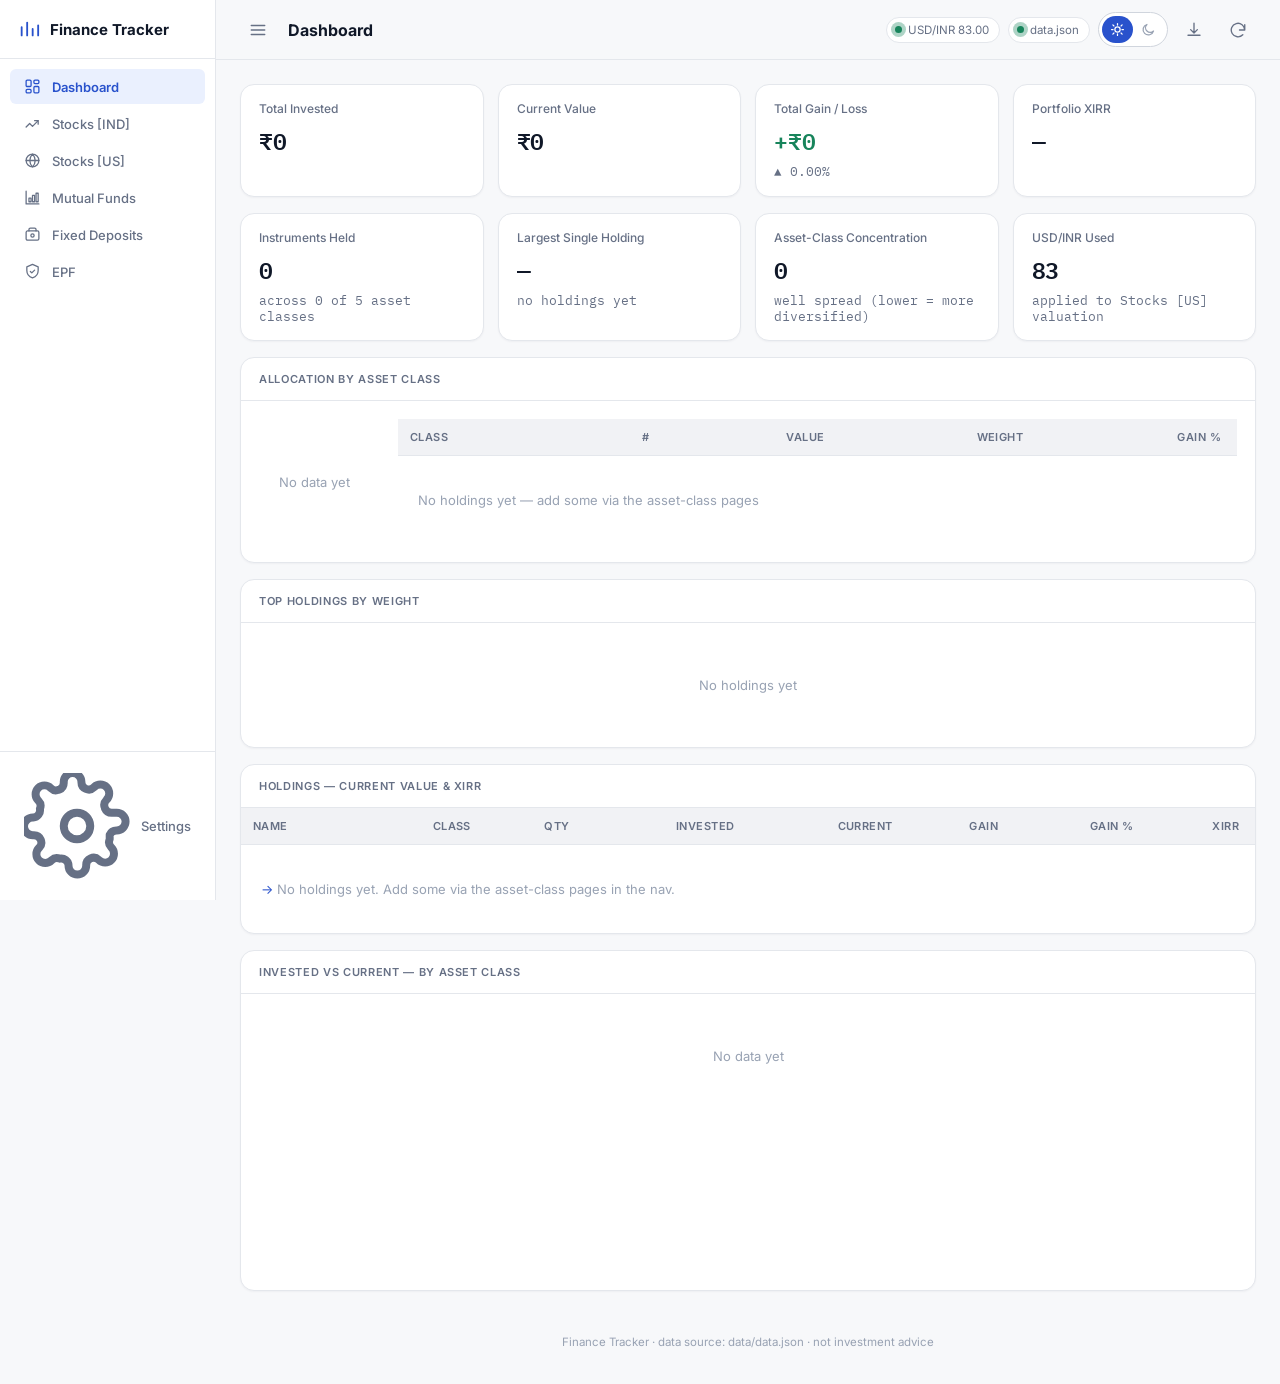
==== index.html @ 9444468d "Add files via upload" ====
<!doctype html>
<html lang="en">
<head>
<meta charset="utf-8" />
<meta name="viewport" content="width=device-width, initial-scale=1, viewport-fit=cover" />
<title>Finance Tracker — Dashboard</title>
<meta name="theme-color" content="#0B0E14" />
<meta name="robots" content="noindex, nofollow" />
<script>
  (function() {
    var saved = localStorage.getItem('ft_theme');
    var theme = saved || (window.matchMedia('(prefers-color-scheme: dark)').matches ? 'dark' : 'light');
    document.documentElement.setAttribute('data-theme', theme);
  })();
</script>
<link rel="manifest" href="manifest.json" />
<link rel="icon" href="icons/icon-192.png" />
<link rel="preconnect" href="https://fonts.googleapis.com">
<link href="https://fonts.googleapis.com/css2?family=Inter:wght@400;500;600;700&family=IBM+Plex+Mono:wght@400;500;600&display=swap" rel="stylesheet">
<link rel="stylesheet" href="css/theme.css" />
</head>
<body>
  <div class="app-shell">
    <aside id="sidebar" class="sidebar"></aside>
    <div id="sidebarScrim" class="sidebar-scrim"></div>
    <div class="main-col">
      <div id="pageHeader" class="header"></div>
      <div class="container">

        <div class="card-grid" id="summaryCards"></div>
        <div class="card-grid" id="diversityCards"></div>

        <div class="card">
          <div class="card-head"><span class="eyebrow">Allocation by asset class</span></div>
          <div class="card-body">
            <div style="display:flex; gap:28px; flex-wrap:wrap; align-items:center;">
              <div id="donutHolder"></div>
              <div style="flex:1; min-width:260px;" id="allocTableHolder"></div>
            </div>
          </div>
        </div>

        <div class="card">
          <div class="card-head"><span class="eyebrow">Top holdings by weight</span></div>
          <div class="card-body" id="topHoldingsHolder"></div>
        </div>

        <div class="card">
          <div class="card-head"><span class="eyebrow">Holdings — current value &amp; XIRR</span></div>
          <div class="table-scroll">
            <table id="holdingsTable">
              <thead>
                <tr>
                  <th>Name</th><th>Class</th><th>Qty</th><th>Invested</th><th>Current</th>
                  <th>Gain</th><th>Gain %</th><th>XIRR</th>
                </tr>
              </thead>
              <tbody id="holdingsBody"></tbody>
            </table>
          </div>
        </div>

        <div class="card">
          <div class="card-head"><span class="eyebrow">Invested vs current — by asset class</span></div>
          <div class="card-body">
            <div class="chart-box" id="barChart"></div>
          </div>
        </div>

        <div class="footer-note">Finance Tracker · data source: data/data.json · not investment advice</div>
      </div>
    </div>
  </div>
  <nav id="bottomNav" class="bottom-nav"></nav>

  <script src="js/icons.js"></script>
  <script src="js/theme.js"></script>
  <script src="js/store.js"></script>
  <script src="js/finance.js"></script>
  <script src="js/market.js"></script>
  <script src="js/valuation.js"></script>
  <script src="js/charts.js"></script>
  <script src="js/app.js"></script>
  <script src="js/dashboard.js"></script>
</body>
</html>
---- css/theme.css ----
/* ============================================================
   theme.css — Finance Tracker design system
   Light + dark themes via [data-theme] on <html>.
   Inter (UI/body) + IBM Plex Mono (tabular numerals, tickers only).
   ============================================================ */

:root {
  --font-ui: 'Inter', -apple-system, BlinkMacSystemFont, 'Segoe UI', sans-serif;
  --font-mono: 'IBM Plex Mono', 'SFMono-Regular', Consolas, monospace;
  --radius-sm: 6px;
  --radius: 10px;
  --radius-lg: 14px;
  --sidebar-w: 216px;
  --header-h: 60px;
}

/* ---------------- Light theme (default) ---------------- */
:root, [data-theme="light"] {
  --bg: #F7F8FA;
  --surface: #FFFFFF;
  --surface-raised: #FFFFFF;
  --surface-sunken: #F1F2F5;
  --border: #E4E7EC;
  --border-strong: #D0D5DD;
  --text: #101828;
  --text-muted: #667085;
  --text-faint: #98A2B3;
  --accent: #2952CC;
  --accent-hover: #1F3FA3;
  --accent-tint: #EAF0FE;
  --accent-text-on: #FFFFFF;
  --gain: #17845B;
  --gain-tint: #E7F6EF;
  --loss: #C4342F;
  --loss-tint: #FCEAEA;
  --warn: #B7791F;
  --warn-tint: #FBF3E4;
  --shadow-card: 0 1px 2px rgba(16,24,40,0.04);
  --shadow-modal: 0 12px 40px rgba(16,24,40,0.18);
  --scrollbar: #D0D5DD;
}

/* ---------------- Dark theme ---------------- */
[data-theme="dark"] {
  --bg: #0B0E14;
  --surface: #131722;
  --surface-raised: #1A2030;
  --surface-sunken: #0E1219;
  --border: #232A3B;
  --border-strong: #2E3750;
  --text: #E6E8EC;
  --text-muted: #9AA3B2;
  --text-faint: #5B6472;
  --accent: #5B8DEF;
  --accent-hover: #7FA5F5;
  --accent-tint: #16233F;
  --accent-text-on: #0B0E14;
  --gain: #34C88E;
  --gain-tint: #123527;
  --loss: #F0605A;
  --loss-tint: #3A1616;
  --warn: #E0A840;
  --warn-tint: #3A2E10;
  --shadow-card: 0 1px 2px rgba(0,0,0,0.3);
  --shadow-modal: 0 12px 40px rgba(0,0,0,0.5);
  --scrollbar: #2E3750;
}

* { box-sizing: border-box; }
html, body {
  margin: 0; padding: 0;
  background: var(--bg);
  color: var(--text);
  font-family: var(--font-ui);
  font-size: 14px;
  -webkit-font-smoothing: antialiased;
  transition: background .15s ease, color .15s ease;
}
body { min-height: 100vh; }

::selection { background: var(--accent); color: var(--accent-text-on); }
::-webkit-scrollbar { width: 10px; height: 10px; }
::-webkit-scrollbar-thumb { background: var(--scrollbar); border-radius: 6px; }
::-webkit-scrollbar-track { background: transparent; }

a { color: var(--accent); text-decoration: none; }
a:hover { text-decoration: underline; }

.num, .mono { font-family: var(--font-mono); font-variant-numeric: tabular-nums; font-feature-settings: "tnum"; }

button, input, select {
  font-family: var(--font-ui);
  background: var(--surface);
  color: var(--text);
  border: 1px solid var(--border-strong);
  border-radius: var(--radius-sm);
  padding: 8px 12px;
  font-size: 13px;
}
input, select { width: 100%; }
input[type="number"], input[type="date"] { font-family: var(--font-mono); }

button {
  cursor: pointer;
  font-weight: 500;
  transition: background .12s, border-color .12s, color .12s;
  white-space: nowrap;
}
button:hover { border-color: var(--text-faint); }
button:focus-visible, input:focus-visible, select:focus-visible {
  outline: 2px solid var(--accent);
  outline-offset: 1px;
}
button.primary { background: var(--accent); color: var(--accent-text-on); border-color: var(--accent); }
button.primary:hover { background: var(--accent-hover); border-color: var(--accent-hover); }
button.ghost { background: transparent; color: var(--text-muted); border-color: transparent; }
button.ghost:hover { background: var(--surface-sunken); color: var(--text); }
button.danger { color: var(--loss); }
button.danger:hover { background: var(--loss-tint); border-color: var(--loss); }
button:disabled { opacity: .45; cursor: not-allowed; }
button.icon-btn { padding: 8px; display: inline-flex; align-items: center; justify-content: center; }
button.icon-btn svg { width: 18px; height: 18px; }

/* ---------------- App shell: sidebar + main ---------------- */
.app-shell { display: flex; min-height: 100vh; }

.sidebar {
  width: var(--sidebar-w);
  flex-shrink: 0;
  background: var(--surface);
  border-right: 1px solid var(--border);
  display: flex;
  flex-direction: column;
  position: fixed;
  top: 0; bottom: 0; left: 0;
  z-index: 30;
}
.sidebar-brand {
  display: flex; align-items: center; gap: 10px;
  padding: 18px 18px;
  font-weight: 700; font-size: 15px;
  border-bottom: 1px solid var(--border);
}
.sidebar-brand svg { width: 22px; height: 22px; color: var(--accent); flex-shrink: 0; }
.sidebar-nav { flex: 1; padding: 10px; display: flex; flex-direction: column; gap: 2px; overflow-y: auto; }
.sidebar-nav a {
  display: flex; align-items: center; gap: 11px;
  padding: 9px 12px;
  border-radius: var(--radius-sm);
  color: var(--text-muted);
  font-size: 13px; font-weight: 500;
  text-decoration: none;
  border-left: 2px solid transparent;
}
.sidebar-nav a svg { width: 17px; height: 17px; flex-shrink: 0; }
.sidebar-nav a:hover { background: var(--surface-sunken); color: var(--text); }
.sidebar-nav a.active { background: var(--accent-tint); color: var(--accent); font-weight: 600; }
.sidebar-foot { padding: 12px; border-top: 1px solid var(--border); display: flex; flex-direction: column; gap: 6px; }

.main-col { flex: 1; margin-left: var(--sidebar-w); min-width: 0; }

.header {
  height: var(--header-h);
  display: flex; align-items: center; justify-content: space-between;
  padding: 0 24px;
  border-bottom: 1px solid var(--border);
  background: var(--bg);
  position: sticky; top: 0; z-index: 20;
  gap: 12px;
}
.header-title { font-size: 16px; font-weight: 700; }
.header-actions { display: flex; align-items: center; gap: 8px; }

.hamburger-btn { display: none; }

.container { max-width: 1320px; margin: 0 auto; padding: 24px; }

/* ---------------- live status pulse (signature element) ---------------- */
.pulse-dot {
  display: inline-block; width: 7px; height: 7px; border-radius: 50%;
  position: relative; flex-shrink: 0;
}
.pulse-dot.fresh { background: var(--gain); }
.pulse-dot.stale { background: var(--warn); }
.pulse-dot.manual { background: var(--text-faint); }
.pulse-dot.fresh::after {
  content: ''; position: absolute; inset: -4px; border-radius: 50%;
  background: var(--gain); opacity: .35;
  animation: pulse-ring 2s ease-out infinite;
}
@keyframes pulse-ring {
  0% { transform: scale(0.6); opacity: .35; }
  100% { transform: scale(2.2); opacity: 0; }
}
.status-chip {
  display: inline-flex; align-items: center; gap: 6px;
  font-size: 11.5px; color: var(--text-muted);
  border: 1px solid var(--border); border-radius: 100px;
  padding: 5px 10px 5px 8px;
  background: var(--surface);
}

/* ---------------- cards ---------------- */
.card {
  background: var(--surface);
  border: 1px solid var(--border);
  border-radius: var(--radius-lg);
  box-shadow: var(--shadow-card);
  margin-bottom: 16px;
  overflow: hidden;
}
.card-head {
  display: flex; align-items: center; justify-content: space-between;
  padding: 14px 18px;
  border-bottom: 1px solid var(--border);
}
.card-head .eyebrow {
  font-size: 11px; font-weight: 600; letter-spacing: .06em; text-transform: uppercase;
  color: var(--text-muted);
}
.card-body { padding: 18px; }

.card-grid { display: grid; grid-template-columns: repeat(auto-fit, minmax(200px, 1fr)); gap: 14px; margin-bottom: 16px; }
.stat-card {
  background: var(--surface); border: 1px solid var(--border); border-radius: var(--radius-lg);
  box-shadow: var(--shadow-card);
  padding: 16px 18px;
}
.stat-card .label { font-size: 12px; color: var(--text-muted); font-weight: 500; }
.stat-card .value { font-family: var(--font-mono); font-size: 23px; font-weight: 600; margin-top: 6px; letter-spacing: -0.01em; }
.stat-card .sub { font-size: 12.5px; margin-top: 4px; color: var(--text-muted); font-family: var(--font-mono); }

.up { color: var(--gain); }
.down { color: var(--loss); }

/* ---------------- tables ---------------- */
.table-scroll { overflow-x: auto; }
table { width: 100%; border-collapse: collapse; font-size: 13px; }
th, td { padding: 11px 12px; border-bottom: 1px solid var(--border); text-align: right; white-space: nowrap; }
th:first-child, td:first-child { text-align: left; }
th:last-child, td:last-child { padding-right: 16px; }
th {
  color: var(--text-muted); font-weight: 600; font-size: 11px;
  text-transform: uppercase; letter-spacing: .04em;
  background: var(--surface-sunken);
}
tbody tr:last-child td { border-bottom: none; }
tbody tr:hover { background: var(--surface-sunken); }
td.num { font-family: var(--font-mono); font-variant-numeric: tabular-nums; }
.row-actions { display: flex; gap: 6px; justify-content: flex-end; }
.row-actions button { padding: 5px 9px; font-size: 12px; }
.row-name-sub { color: var(--text-faint); font-size: 11.5px; }

/* nav-style tabs (asset list within a page, if used) */
.pill-tabs { display: flex; gap: 6px; margin-bottom: 14px; flex-wrap: wrap; }
.pill-tabs button { background: var(--surface); color: var(--text-muted); border-radius: 100px; }
.pill-tabs button.active { color: var(--accent-text-on); background: var(--accent); border-color: var(--accent); font-weight: 600; }

/* forms */
.form-grid { display: grid; grid-template-columns: repeat(auto-fit, minmax(150px, 1fr)); gap: 12px; align-items: end; }
.form-field label { display: block; font-size: 12px; color: var(--text-muted); margin-bottom: 5px; font-weight: 500; }
.inline-form { display: flex; gap: 10px; flex-wrap: wrap; align-items: end; margin-bottom: 12px; }
.inline-form .form-field { flex: 1; min-width: 130px; }

.empty-state { padding: 36px 20px; text-align: center; color: var(--text-faint); font-size: 13px; }
.empty-state .arrow { color: var(--accent); }

.badge {
  display: inline-flex; align-items: center; gap: 5px;
  font-size: 10.5px; padding: 3px 8px; border: 1px solid var(--border);
  border-radius: 100px; color: var(--text-muted); background: var(--surface-sunken);
}
.badge.warn { color: var(--warn); border-color: var(--warn); background: var(--warn-tint); }

/* toasts */
.toast-region { position: fixed; bottom: 18px; right: 18px; z-index: 60; display: flex; flex-direction: column; gap: 8px; }
.toast {
  background: var(--surface-raised); border: 1px solid var(--border-strong);
  color: var(--text); padding: 12px 16px; border-radius: var(--radius);
  font-size: 12.5px; max-width: 320px; box-shadow: var(--shadow-modal);
}
.toast.err { border-color: var(--loss); color: var(--loss); }
.toast.ok { border-color: var(--gain); color: var(--gain); }

.footer-note { text-align: center; color: var(--text-faint); font-size: 11.5px; padding: 28px 0 12px; }
.chart-box { width: 100%; height: 260px; }

/* modal */
.modal-overlay {
  position: fixed; inset: 0; background: rgba(10,12,18,.55);
  display: flex; align-items: center; justify-content: center; z-index: 100;
  padding: 20px;
}
[data-theme="light"] .modal-overlay { background: rgba(16,24,40,.35); }
.modal-box {
  background: var(--surface-raised); border: 1px solid var(--border);
  border-radius: var(--radius-lg); width: 480px; max-width: 100%; max-height: 86vh; overflow-y: auto;
  box-shadow: var(--shadow-modal);
}
.modal-box .card-head { position: sticky; top: 0; background: var(--surface-raised); }
.modal-body { padding: 18px; }

/* progress / weight bars */
.weight-bar-track { background: var(--surface-sunken); border-radius: 100px; height: 8px; overflow: hidden; }
.weight-bar-fill { background: var(--accent); height: 100%; border-radius: 100px; }

/* legend */
.legend-item { display: inline-flex; align-items: center; gap: 6px; margin-right: 16px; font-size: 12px; color: var(--text-muted); margin-bottom: 6px; }
.legend-swatch { display: inline-block; width: 10px; height: 10px; border-radius: 3px; }

/* theme toggle */
.theme-toggle {
  display: inline-flex; align-items: center; border: 1px solid var(--border-strong);
  border-radius: 100px; padding: 3px; background: var(--surface);
}
.theme-toggle button {
  border: none; background: transparent; border-radius: 100px; padding: 6px 8px;
  color: var(--text-faint); display: flex; align-items: center;
}
.theme-toggle button.active { background: var(--accent); color: var(--accent-text-on); }
.theme-toggle button svg { width: 15px; height: 15px; }

/* mobile bottom nav */
.bottom-nav { display: none; }

@media (max-width: 860px) {
  .sidebar { transform: translateX(-100%); transition: transform .2s ease; box-shadow: var(--shadow-modal); }
  .sidebar.open { transform: translateX(0); }
  .main-col { margin-left: 0; }
  .hamburger-btn { display: inline-flex; }
  .header { padding: 0 12px; }
  .header-actions { gap: 4px; }
  .status-chip { display: none; }
  .header-title { font-size: 14px; }
  .container { padding: 16px; padding-bottom: 84px; }
  .card-grid { grid-template-columns: repeat(2, 1fr); }
  th, td { font-size: 12px; padding: 9px 10px; }

  .bottom-nav {
    display: flex; position: fixed; bottom: 0; left: 0; right: 0; z-index: 30;
    background: var(--surface); border-top: 1px solid var(--border);
    padding: 6px 4px calc(6px + env(safe-area-inset-bottom));
    justify-content: space-around;
  }
  .bottom-nav a {
    display: flex; flex-direction: column; align-items: center; gap: 3px;
    color: var(--text-faint); font-size: 9.5px; font-weight: 500; text-decoration: none;
    padding: 4px 6px; border-radius: var(--radius-sm); flex: 1; max-width: 74px;
  }
  .bottom-nav a svg { width: 19px; height: 19px; }
  .bottom-nav a.active { color: var(--accent); }
}

@media (prefers-reduced-motion: reduce) {
  .pulse-dot.fresh::after { animation: none; }
  * { transition: none !important; }
}

.sidebar-scrim { display: none; }
@media (max-width: 860px) {
  .sidebar-scrim.open { display: block; position: fixed; inset: 0; background: rgba(0,0,0,.4); z-index: 25; }
}
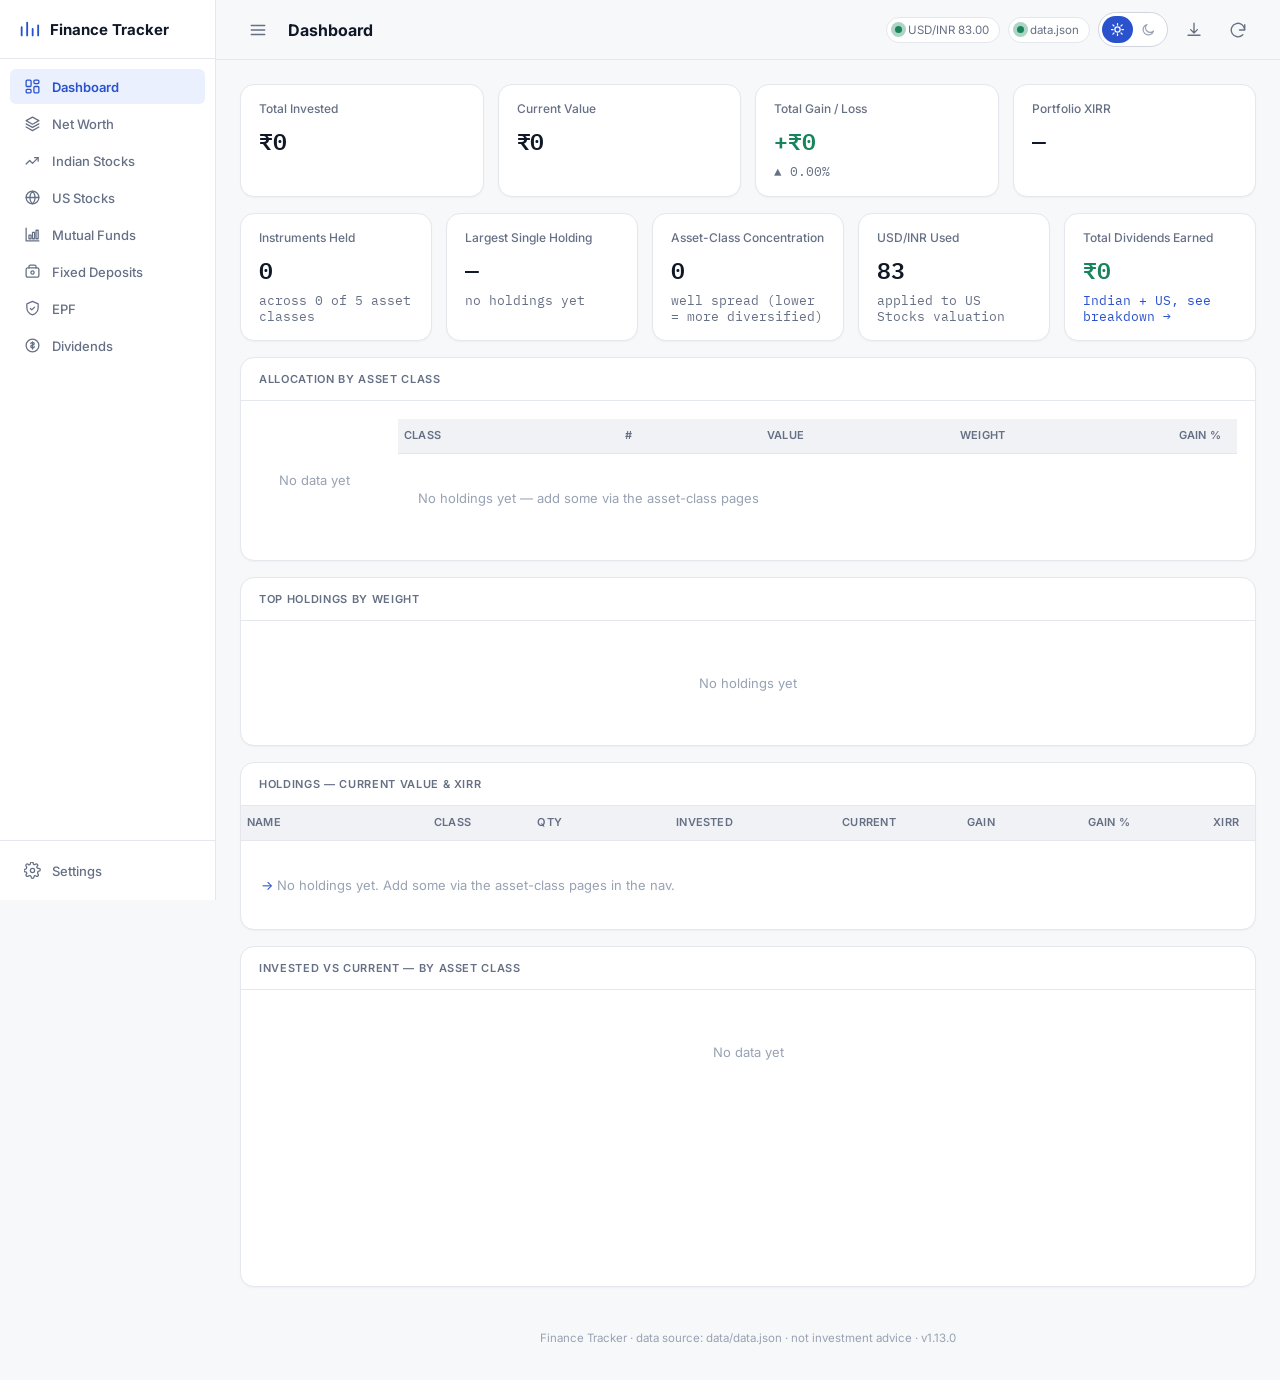
==== commit ec242478: "Add files via upload" ====
--- a/index.html
+++ b/index.html
@@ -79,6 +79,7 @@
   <script src="js/finance.js"></script>
   <script src="js/market.js"></script>
   <script src="js/valuation.js"></script>
+  <script src="js/snapshots.js"></script>
   <script src="js/charts.js"></script>
   <script src="js/app.js"></script>
   <script src="js/dashboard.js"></script>
--- a/css/theme.css
+++ b/css/theme.css
@@ -156,8 +156,18 @@
 .sidebar-nav a:hover { background: var(--surface-sunken); color: var(--text); }
 .sidebar-nav a.active { background: var(--accent-tint); color: var(--accent); font-weight: 600; }
 .sidebar-foot { padding: 12px; border-top: 1px solid var(--border); display: flex; flex-direction: column; gap: 6px; }
-
-.main-col { flex: 1; margin-left: var(--sidebar-w); min-width: 0; }
+.sidebar-foot a {
+  display: flex; align-items: center; gap: 11px;
+  padding: 9px 12px;
+  border-radius: var(--radius-sm);
+  color: var(--text-muted);
+  font-size: 13px; font-weight: 500;
+  text-decoration: none;
+}
+.sidebar-foot a svg { width: 17px; height: 17px; flex-shrink: 0; }
+.sidebar-foot a:hover { background: var(--surface-sunken); color: var(--text); }
+
+.main-col { flex: 1; margin-left: var(--sidebar-w); min-width: 0; transition: margin-left .15s ease; }
 
 .header {
   height: var(--header-h);
@@ -171,9 +181,21 @@
 .header-title { font-size: 16px; font-weight: 700; }
 .header-actions { display: flex; align-items: center; gap: 8px; }
 
-.hamburger-btn { display: none; }
-
-.container { max-width: 1320px; margin: 0 auto; padding: 24px; }
+.hamburger-btn { display: inline-flex; }
+
+/* ---------------- desktop sidebar collapse ---------------- */
+@media (min-width: 861px) {
+  .app-shell.collapsed .sidebar { width: 64px; }
+  .app-shell.collapsed .main-col { margin-left: 64px; }
+  .app-shell.collapsed .sidebar-brand span,
+  .app-shell.collapsed .sidebar-nav a span,
+  .app-shell.collapsed .sidebar-foot a span { display: none; }
+  .app-shell.collapsed .sidebar-brand { justify-content: center; padding-left: 0; padding-right: 0; }
+  .app-shell.collapsed .sidebar-nav a { justify-content: center; }
+  .app-shell.collapsed .sidebar-foot a { justify-content: center; }
+}
+
+.container { max-width: 1760px; margin: 0 auto; padding: 24px; }
 
 /* ---------------- live status pulse (signature element) ---------------- */
 .pulse-dot {
@@ -220,7 +242,7 @@
 }
 .card-body { padding: 18px; }
 
-.card-grid { display: grid; grid-template-columns: repeat(auto-fit, minmax(200px, 1fr)); gap: 14px; margin-bottom: 16px; }
+.card-grid { display: grid; grid-template-columns: repeat(auto-fit, minmax(184px, 1fr)); gap: 14px; margin-bottom: 16px; }
 .stat-card {
   background: var(--surface); border: 1px solid var(--border); border-radius: var(--radius-lg);
   box-shadow: var(--shadow-card);
@@ -236,20 +258,21 @@
 /* ---------------- tables ---------------- */
 .table-scroll { overflow-x: auto; }
 table { width: 100%; border-collapse: collapse; font-size: 13px; }
-th, td { padding: 11px 12px; border-bottom: 1px solid var(--border); text-align: right; white-space: nowrap; }
+th, td { padding: 10px 8px; border-bottom: 1px solid var(--border); text-align: right; white-space: nowrap; }
 th:first-child, td:first-child { text-align: left; }
 th:last-child, td:last-child { padding-right: 16px; }
 th {
   color: var(--text-muted); font-weight: 600; font-size: 11px;
   text-transform: uppercase; letter-spacing: .04em;
   background: var(--surface-sunken);
+  white-space: normal; line-height: 1.25; vertical-align: bottom; /* headers may wrap to two lines instead of widening the table */
 }
 tbody tr:last-child td { border-bottom: none; }
 tbody tr:hover { background: var(--surface-sunken); }
 td.num { font-family: var(--font-mono); font-variant-numeric: tabular-nums; }
 .row-actions { display: flex; gap: 6px; justify-content: flex-end; }
 .row-actions button { padding: 5px 9px; font-size: 12px; }
-.row-name-sub { color: var(--text-faint); font-size: 11.5px; }
+.row-name-sub { color: var(--text-faint); font-size: 11.5px; display: block; white-space: normal; max-width: 190px; }
 
 /* nav-style tabs (asset list within a page, if used) */
 .pill-tabs { display: flex; gap: 6px; margin-bottom: 14px; flex-wrap: wrap; }
@@ -265,12 +288,90 @@
 .empty-state { padding: 36px 20px; text-align: center; color: var(--text-faint); font-size: 13px; }
 .empty-state .arrow { color: var(--accent); }
 
-.badge {
-  display: inline-flex; align-items: center; gap: 5px;
-  font-size: 10.5px; padding: 3px 8px; border: 1px solid var(--border);
-  border-radius: 100px; color: var(--text-muted); background: var(--surface-sunken);
-}
+.badge { display: inline-flex; align-items: center; gap: 5px; font-size: 10.5px; padding: 3px 8px; border: 1px solid var(--border); border-radius: 100px; color: var(--text-muted); background: var(--surface-sunken); }
 .badge.warn { color: var(--warn); border-color: var(--warn); background: var(--warn-tint); }
+.badge.tag { cursor: default; }
+.badge.tag .tag-x { cursor: pointer; margin-left: 2px; color: var(--text-faint); font-weight: 700; }
+.badge.tag .tag-x:hover { color: var(--loss); }
+
+/* sortable table headers */
+th.sortable { cursor: pointer; user-select: none; }
+th.sortable:hover { color: var(--text); }
+th.sortable .sort-arrow { display: inline-block; margin-left: 4px; opacity: .5; font-size: 9px; }
+th.sortable.active .sort-arrow { opacity: 1; color: var(--accent); }
+
+/* dual currency (main value + smaller secondary-currency line) */
+.dual-value .secondary { display: block; font-size: 11px; color: var(--text-faint); font-family: var(--font-mono); margin-top: 1px; }
+
+/* info tooltip ("i" icon + popover) */
+.info-trigger {
+  display: inline-flex; align-items: center; justify-content: center;
+  width: 15px; height: 15px; min-width: 15px; padding: 0; margin-left: 5px;
+  border-radius: 50%; line-height: 1;
+  border: 1px solid var(--border-strong); color: var(--text-faint);
+  font-size: 9px; font-weight: 700; cursor: pointer; background: var(--surface);
+  vertical-align: middle; flex-shrink: 0; box-sizing: border-box;
+}
+.owner-chip {
+  display: inline-flex; align-items: center; justify-content: center;
+  width: 17px; height: 17px; min-width: 17px; padding: 0;
+  border-radius: 50%; line-height: 1; box-sizing: border-box;
+  border: 1px solid var(--accent); color: var(--accent); background: var(--accent-tint);
+  font-size: 8px; font-weight: 700; letter-spacing: -0.02em;
+  vertical-align: middle; flex-shrink: 0; cursor: default;
+  text-transform: uppercase;
+}
+.owner-chip.empty { border-style: dashed; color: var(--text-faint); background: transparent; border-color: var(--border-strong); }
+.owner-chip-input { width: 44px !important; text-align: center; text-transform: uppercase; padding: 6px 4px !important; }
+.badge.bonus { color: var(--gain); border-color: var(--gain); background: var(--gain-tint); }
+
+/* editable label input (dividend account names) — looks like text until focused */
+.inline-edit-label {
+  background: transparent; border: 1px solid transparent; border-radius: var(--radius-sm);
+  padding: 2px 4px; margin: -2px -4px 4px; font-size: 12px; font-weight: 500;
+  color: var(--text-muted); width: 100%; cursor: text;
+}
+.inline-edit-label:hover { border-color: var(--border); }
+.inline-edit-label:focus { border-color: var(--accent); background: var(--surface); outline: none; }
+.info-trigger:hover { color: var(--accent); border-color: var(--accent); }
+.info-popover {
+  position: absolute; z-index: 110; background: var(--surface-raised);
+  border: 1px solid var(--border-strong); border-radius: var(--radius);
+  box-shadow: var(--shadow-modal); padding: 10px; width: max-content; max-width: min(480px, 92vw);
+  font-size: 12px;
+}
+.info-popover table { border-collapse: collapse; }
+.info-popover th, .info-popover td { padding: 5px 10px; white-space: nowrap; }
+
+/* tag input row */
+.tag-input-row { display: flex; gap: 6px; margin-top: 8px; flex-wrap: wrap; align-items: center; }
+.tag-input-row input { width: auto; flex: 1; min-width: 120px; }
+.tag-input-row select { width: auto; min-width: 140px; }
+
+/* unit-suffixed number input group (FD tenure) */
+.input-group { display: flex; }
+.input-group input { border-top-right-radius: 0; border-bottom-right-radius: 0; border-right: none; }
+.input-group select { width: auto; border-top-left-radius: 0; border-bottom-left-radius: 0; }
+
+/* activity log (Settings) */
+.log-list { max-height: 260px; overflow-y: auto; border: 1px solid var(--border); border-radius: var(--radius-sm); }
+.log-row { display: flex; gap: 10px; padding: 8px 10px; border-bottom: 1px solid var(--border); font-size: 12px; align-items: baseline; }
+.log-row:last-child { border-bottom: none; }
+.log-row .log-time { font-family: var(--font-mono); color: var(--text-faint); font-size: 10.5px; white-space: nowrap; }
+.log-row .log-badge { font-size: 9.5px; padding: 1px 6px; border-radius: 100px; text-transform: uppercase; font-weight: 700; flex-shrink: 0; }
+.log-row .log-badge.info { background: var(--accent-tint); color: var(--accent); }
+.log-row .log-badge.error { background: var(--loss-tint); color: var(--loss); }
+.log-row .log-msg { color: var(--text); flex: 1; }
+
+/* chart hover tooltip */
+.chart-tooltip {
+  position: fixed; z-index: 80; pointer-events: none;
+  background: var(--surface-raised); border: 1px solid var(--border-strong);
+  border-radius: var(--radius-sm); box-shadow: var(--shadow-modal);
+  padding: 6px 10px; font-size: 12px; color: var(--text);
+  white-space: nowrap;
+}
+.chart-tooltip .val { color: var(--text-muted); font-family: var(--font-mono); margin-left: 6px; }
 
 /* toasts */
 .toast-region { position: fixed; bottom: 18px; right: 18px; z-index: 60; display: flex; flex-direction: column; gap: 8px; }
@@ -301,8 +402,16 @@
 .modal-body { padding: 18px; }
 
 /* progress / weight bars */
-.weight-bar-track { background: var(--surface-sunken); border-radius: 100px; height: 8px; overflow: hidden; }
-.weight-bar-fill { background: var(--accent); height: 100%; border-radius: 100px; }
+.weight-bar-track { background: var(--surface-sunken); border-radius: 100px; height: 8px; overflow: hidden; position: relative; }
+.weight-bar-fill { background: var(--accent); height: 100%; border-radius: 100px; position: relative; overflow: hidden; }
+/* slow, subtle moving glow — suggests the bar is steadily filling toward the right */
+.weight-bar-fill::after {
+  content: ''; position: absolute; top: 0; bottom: 0; left: -50%; width: 50%;
+  background: linear-gradient(90deg, transparent, rgba(255,255,255,0.38), transparent);
+  animation: bar-glow 3.6s ease-in-out infinite;
+}
+@keyframes bar-glow { 0% { left: -50%; } 100% { left: 110%; } }
+@media (prefers-reduced-motion: reduce) { .weight-bar-fill::after { animation: none; } }
 
 /* legend */
 .legend-item { display: inline-flex; align-items: center; gap: 6px; margin-right: 16px; font-size: 12px; color: var(--text-muted); margin-bottom: 6px; }
@@ -360,3 +469,79 @@
 @media (max-width: 860px) {
   .sidebar-scrim.open { display: block; position: fixed; inset: 0; background: rgba(0,0,0,.4); z-index: 25; }
 }
+
+
+/* ---------------- collapsible sections ---------------- */
+.card-head.collapsible { cursor: pointer; user-select: none; }
+.collapse-chevron { display: inline-flex; vertical-align: middle; margin-right: 8px; color: var(--text-faint); transition: transform .18s ease; }
+.collapse-chevron svg { width: 14px; height: 14px; }
+.card-head.collapsible.expanded .collapse-chevron { transform: rotate(90deg); }
+.collapsible-body:not(.expanded) { display: none; }
+
+/* ---------------- mobile bottom nav: every page + Settings (always last), scrolls if cramped ---------------- */
+@media (max-width: 860px) {
+  .bottom-nav { overflow-x: auto; overflow-y: hidden; justify-content: flex-start; scrollbar-width: none; -webkit-overflow-scrolling: touch; }
+  .bottom-nav::-webkit-scrollbar { display: none; }
+  .bottom-nav a, .bottom-nav button.bottom-nav-item { flex: 0 0 auto; min-width: 66px; max-width: none; }
+  .bottom-nav button.bottom-nav-item {
+    display: flex; flex-direction: column; align-items: center; gap: 3px;
+    color: var(--text-faint); font-size: 9.5px; font-weight: 500;
+    padding: 4px 6px; border-radius: var(--radius-sm); background: transparent; border: none; cursor: pointer;
+  }
+  .bottom-nav button.bottom-nav-item svg { width: 19px; height: 19px; }
+}
+
+
+/* ---------------- bulk selection (checkbox column + header action buttons) ---------------- */
+th.select-col, td.select-col { width: 34px; padding-left: 14px; padding-right: 4px; text-align: left; }
+.select-checkbox { width: 15px; height: 15px; cursor: pointer; accent-color: var(--accent); vertical-align: middle; }
+tr.row-selected { background: var(--accent-tint); }
+tr.row-selected:hover { background: var(--accent-tint); }
+.bulk-actions { display: flex; align-items: center; gap: 6px; }
+.bulk-actions .bulk-count { font-size: 11px; color: var(--text-faint); margin-right: 4px; white-space: nowrap; }
+.bulk-actions button { padding: 5px 11px; font-size: 11.5px; }
+.bulk-actions button:disabled { opacity: .38; cursor: not-allowed; }
+.bulk-actions button:disabled:hover { background: transparent; border-color: transparent; color: var(--text-muted); }
+
+/* with a checkbox column in front, the first DATA column (symbol / scheme / name) must stay left-aligned */
+th.select-col + th, td.select-col + td { text-align: left; }
+
+/* the first data column (symbol / scheme / name) may wrap rather than force sideways scrolling */
+td.select-col + td { white-space: normal; min-width: 96px; max-width: 250px; }
+
+/* narrower desktop windows: slightly denser tables so the widest ones still fit without sideways scrolling */
+@media (min-width: 861px) and (max-width: 1320px) {
+  table { font-size: 12.5px; }
+  th, td { padding: 10px 6px; }
+  th { letter-spacing: .02em; }
+}
+
+/* phones: two cards per row; an odd last card spans the full width instead of sitting alone */
+@media (max-width: 860px) {
+  .card-grid > .stat-card:last-child:nth-child(odd) { grid-column: 1 / -1; }
+}
+
+/* phones: keep big amounts (e.g. a large loss with its minus sign) on one line by scaling the figure to the card */
+@media (max-width: 860px) {
+  .stat-card .value { font-size: clamp(16px, 4.9vw, 22px); white-space: nowrap; }
+}
+
+
+/* ---------------- net worth page: milestone bar + dividend journey ---------------- */
+.goal-track { background: var(--surface-sunken); border-radius: 100px; height: 16px; overflow: hidden; position: relative; }
+.goal-track .weight-bar-fill { border-radius: 100px; transition: width .6s ease; }
+.goal-ticks { position: absolute; inset: 0; pointer-events: none; }
+.goal-ticks i { position: absolute; top: 0; bottom: 0; width: 2px; background: var(--surface); opacity: .8; }
+.goal-meta { display: flex; justify-content: space-between; gap: 10px; flex-wrap: wrap; font-size: 12px; color: var(--text-muted); margin-top: 8px; font-family: var(--font-mono); }
+.goal-form { display: flex; gap: 10px; flex-wrap: wrap; align-items: flex-end; }
+.goal-chips { display: flex; gap: 6px; flex-wrap: wrap; margin-top: 10px; }
+.goal-chips button { padding: 4px 10px; font-size: 11.5px; }
+.goal-hit .weight-bar-fill { background: var(--gain); }
+.journey-row { display: grid; grid-template-columns: 64px 1fr 124px 86px; gap: 12px; align-items: center; padding: 7px 0; font-size: 12.5px; }
+.journey-row .yr { font-family: var(--font-mono); color: var(--text-muted); }
+.journey-row .amt { text-align: right; font-family: var(--font-mono); }
+.journey-row .yoy { text-align: right; font-family: var(--font-mono); font-size: 11.5px; }
+@media (max-width: 860px) {
+  .journey-row { grid-template-columns: 52px 1fr 98px; }
+  .journey-row .yoy { grid-column: 2 / -1; text-align: left; }
+}
